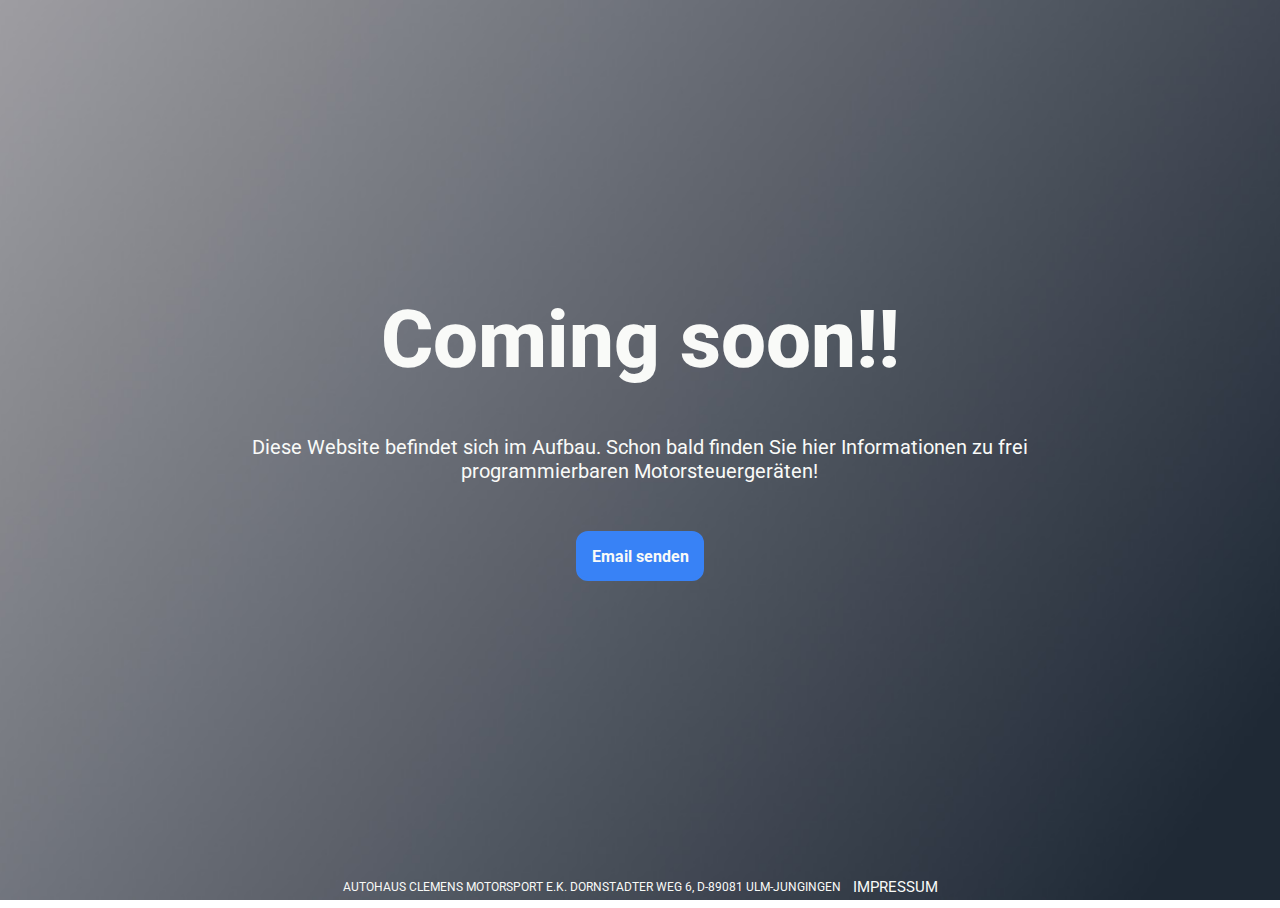
==== index.html @ 9605416b "Completed the whole site without commiting...." ====
<!DOCTYPE html>
<html lang="de">
<head>
    <meta charset="UTF-8">
    <meta http-equiv="X-UA-Compatible" content="IE=edge">
    <meta name="viewport" content="width=device-width, initial-scale=1.0">
    <title>freiprogrammierbar.de</title>

    <link rel="preconnect" href="https://fonts.googleapis.com">
    <link rel="preconnect" href="https://fonts.gstatic.com" crossorigin>
    <link href="https://fonts.googleapis.com/css2?family=Roboto:ital,wght@0,100;0,300;0,400;0,500;0,700;0,900;1,100;1,300;1,400;1,500;1,700;1,900&display=swap" rel="stylesheet">

    <link rel="stylesheet" href="./css/style.css">
</head>
<body>

    <div class="container-1">
        <p class="soon">Coming soon!!</p>

        <p class="aufbau">Diese Website befindet sich im Aufbau. Schon bald finden Sie hier Informationen
            zu frei programmierbaren Motorsteuergeräten!</p>   
            
            <div class="email"><a href="mailto: info@freiprogrammierbar.de">Email senden</a></div>
    </div>

    <footer>
        <div class="adresse">AUTOHAUS CLEMENS MOTORSPORT E.K. DORNSTADTER WEG 6, D-89081 ULM-JUNGINGEN</div>
        <a class="impressum" href="./pages/impressum.html">IMPRESSUM</a>
    </footer>
    
</body>
</html>
---- css/style.css ----
html, body {
    height: 100%;
}

body {
    font-family: 'Roboto', sans-serif;
    color: #f9faf8;
    background-image: url("../img/background.jpg");
    height: 100%;
    background-position: center;
    background-repeat: no-repeat;
    background-size: cover;
    display: flex;
    flex-direction: column;
}

p {
    padding: 0;
    margin: 0;
}

.container-1 {
    flex: 1;
    display: flex;
    flex-direction: column;
    align-items: center;
    justify-content: center;
    gap: 3em;
}

.soon {
    font-weight: 800;
    font-size: 5em;
}

.aufbau {
    font-size: 1.25em;
    width: 70%;
    text-align: center;
}

.email {
    color: #f9faf8;
    background-color: #3882f6;
    padding: 0.8em;
    font-weight: 700;
    border-radius: 0.75em;
    border: 3px #3882f6 solid;
}

.email:hover {
    background-color: #1f2936;
    border: 3px #3882f6 solid;
}

a {
    color: #f9faf8;
    text-decoration: none;
}


footer {
    display: flex;
    justify-content: center;
    flex: 0;
    margin: 1em;
    font-size: 0.75em;
    align-items: center;
    gap: 1em;
}

.impressum {
    font-size: 1.25em;
}

.impressum:hover {
    color: #3882f6;
}
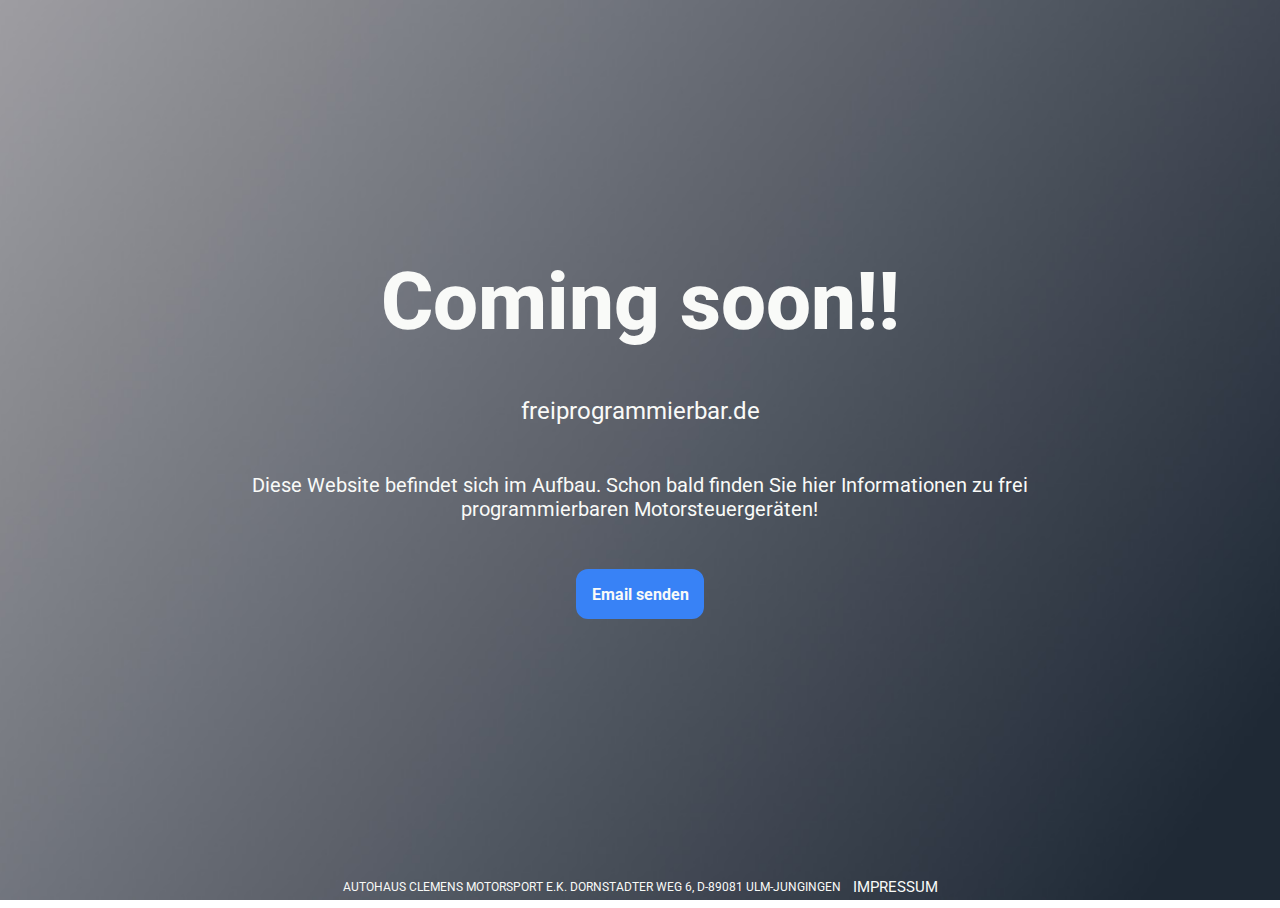
==== commit 83d5e9a2: "Added freiprog to index" ====
--- a/index.html
+++ b/index.html
@@ -17,6 +17,8 @@
     <div class="container-1">
         <p class="soon">Coming soon!!</p>
 
+        <p class="prog">freiprogrammierbar.de</p>
+
         <p class="aufbau">Diese Website befindet sich im Aufbau. Schon bald finden Sie hier Informationen
             zu frei programmierbaren Motorsteuergeräten!</p>   
             
--- a/css/style.css
+++ b/css/style.css
@@ -31,6 +31,7 @@
 .soon {
     font-weight: 800;
     font-size: 5em;
+    text-align: center;
 }
 
 .aufbau {
@@ -46,6 +47,10 @@
     font-weight: 700;
     border-radius: 0.75em;
     border: 3px #3882f6 solid;
+}
+
+.prog {
+    font-size: 1.5em;
 }
 
 .email:hover {
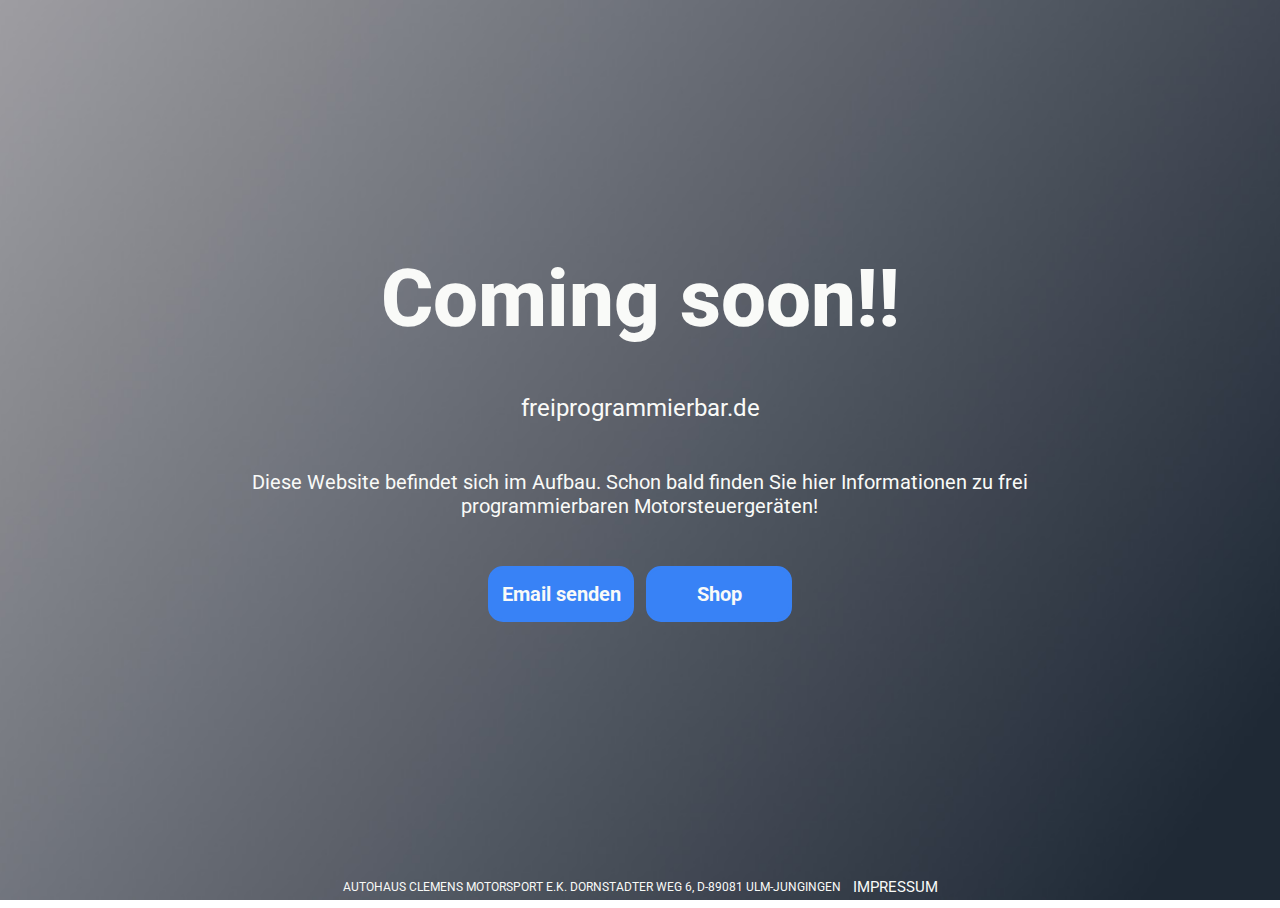
==== commit 86d8c7ad: "Added shop button, improved links" ====
--- a/index.html
+++ b/index.html
@@ -21,8 +21,11 @@
 
         <p class="aufbau">Diese Website befindet sich im Aufbau. Schon bald finden Sie hier Informationen
             zu frei programmierbaren Motorsteuergeräten!</p>   
-            
-            <div class="email"><a href="mailto: info@freiprogrammierbar.de">Email senden</a></div>
+        
+        <div class="button-container">
+            <div class="buttons"><a href="mailto: info@freiprogrammierbar.de">Email senden</a></div>
+            <div class="buttons"><a href="https://www.clemens-motorsport.info/c/motorsport-motorenteile/frei-programmierbare-steuergeraete-fuer-benzin-und">Shop</a></div>    
+        </div>  
     </div>
 
     <footer>
--- a/css/style.css
+++ b/css/style.css
@@ -28,6 +28,11 @@
     gap: 3em;
 }
 
+.button-container {
+    display: flex;
+    gap: 0.75em;
+}
+
 .soon {
     font-weight: 800;
     font-size: 5em;
@@ -40,20 +45,32 @@
     text-align: center;
 }
 
-.email {
+.buttons {
     color: #f9faf8;
     background-color: #3882f6;
-    padding: 0.8em;
     font-weight: 700;
+    font-size: 20px;
     border-radius: 0.75em;
     border: 3px #3882f6 solid;
+    height: 2.5em;
+    width: 7em;
+    display: flex;
+}
+
+.buttons a {
+    display: flex;
+    justify-content: center;
+    align-items: center;
+    width: 100%;
+    height: 100%;
+    flex: 1;
 }
 
 .prog {
     font-size: 1.5em;
 }
 
-.email:hover {
+.buttons:hover {
     background-color: #1f2936;
     border: 3px #3882f6 solid;
 }
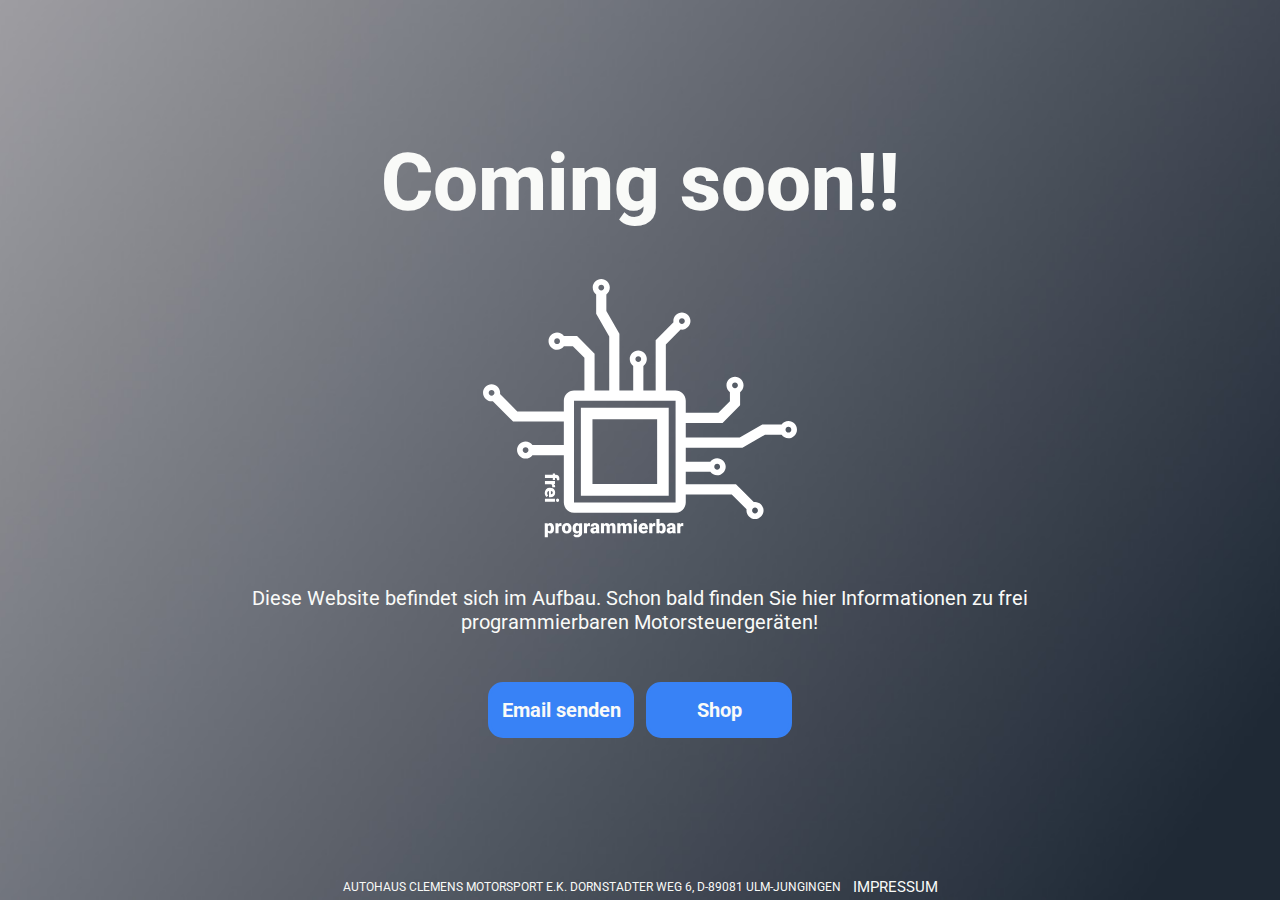
==== commit 203fafce: "Exchanged freipro.de with logo" ====
--- a/index.html
+++ b/index.html
@@ -17,14 +17,14 @@
     <div class="container-1">
         <p class="soon">Coming soon!!</p>
 
-        <p class="prog">freiprogrammierbar.de</p>
+        <img src="./img/4.7-Zeichnung.svg" alt="freiprogrammierbar.de logo">
 
         <p class="aufbau">Diese Website befindet sich im Aufbau. Schon bald finden Sie hier Informationen
             zu frei programmierbaren Motorsteuergeräten!</p>   
         
         <div class="button-container">
             <div class="buttons"><a href="mailto: info@freiprogrammierbar.de">Email senden</a></div>
-            <div class="buttons"><a href="https://www.clemens-motorsport.info/c/motorsport-motorenteile/frei-programmierbare-steuergeraete-fuer-benzin-und">Shop</a></div>    
+            <div class="buttons"><a href="https://www.clemens-motorsport.info/c/motorsport-motorenteile/frei-programmierbare-steuergeraete-fuer-benzin-und" target="_blank">Shop</a></div>    
         </div>  
     </div>
 
--- a/css/style.css
+++ b/css/style.css
@@ -97,4 +97,8 @@
 
 .impressum:hover {
     color: #3882f6;
+}
+
+img {
+    width: 25%;
 }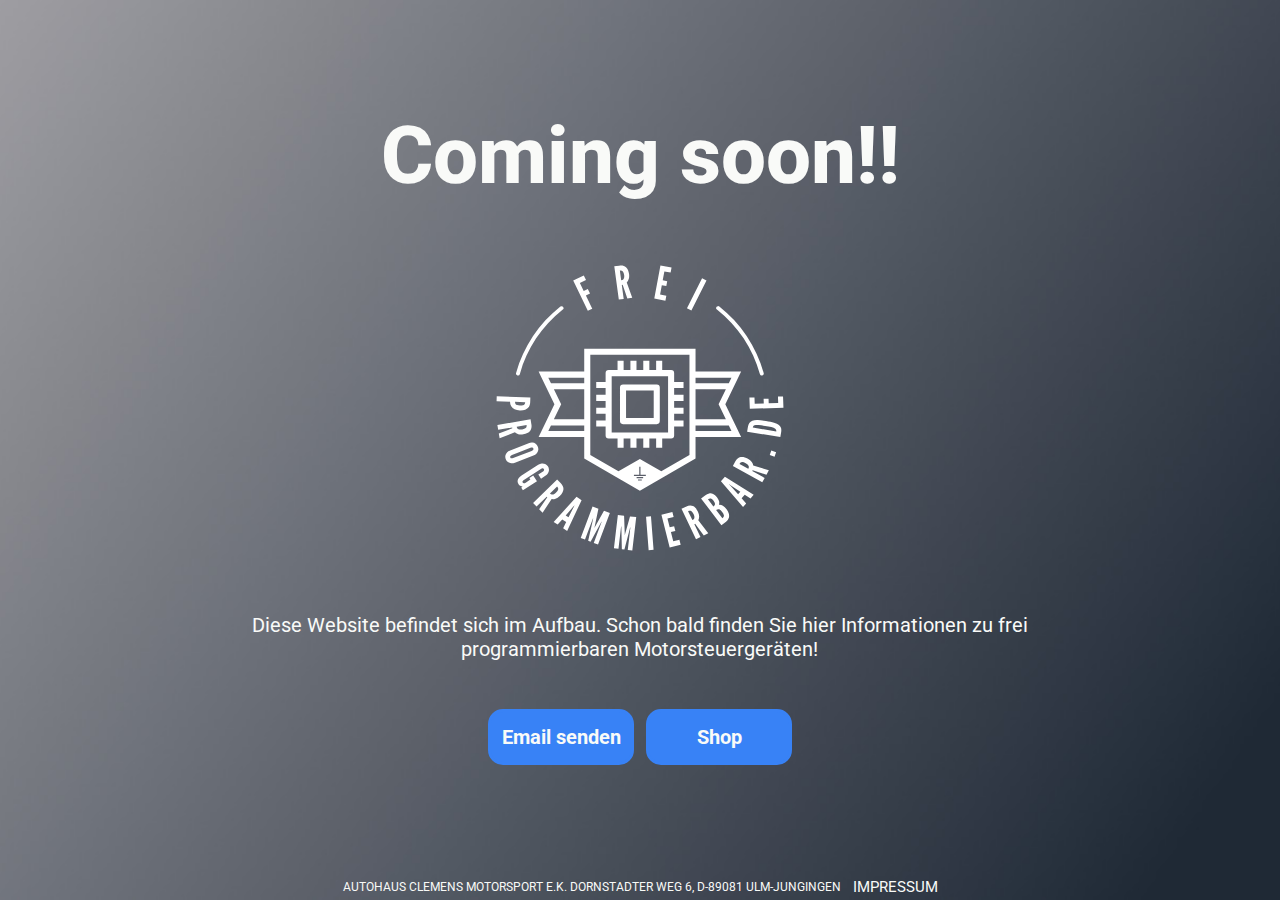
==== commit 41ccf293: "Changed logo" ====
--- a/index.html
+++ b/index.html
@@ -17,7 +17,7 @@
     <div class="container-1">
         <p class="soon">Coming soon!!</p>
 
-        <img src="./img/4.7-Zeichnung.svg" alt="freiprogrammierbar.de logo">
+        <img src="./img/vorlaeufig_final_weiss.svg" alt="freiprogrammierbar.de logo">
 
         <p class="aufbau">Diese Website befindet sich im Aufbau. Schon bald finden Sie hier Informationen
             zu frei programmierbaren Motorsteuergeräten!</p>   
